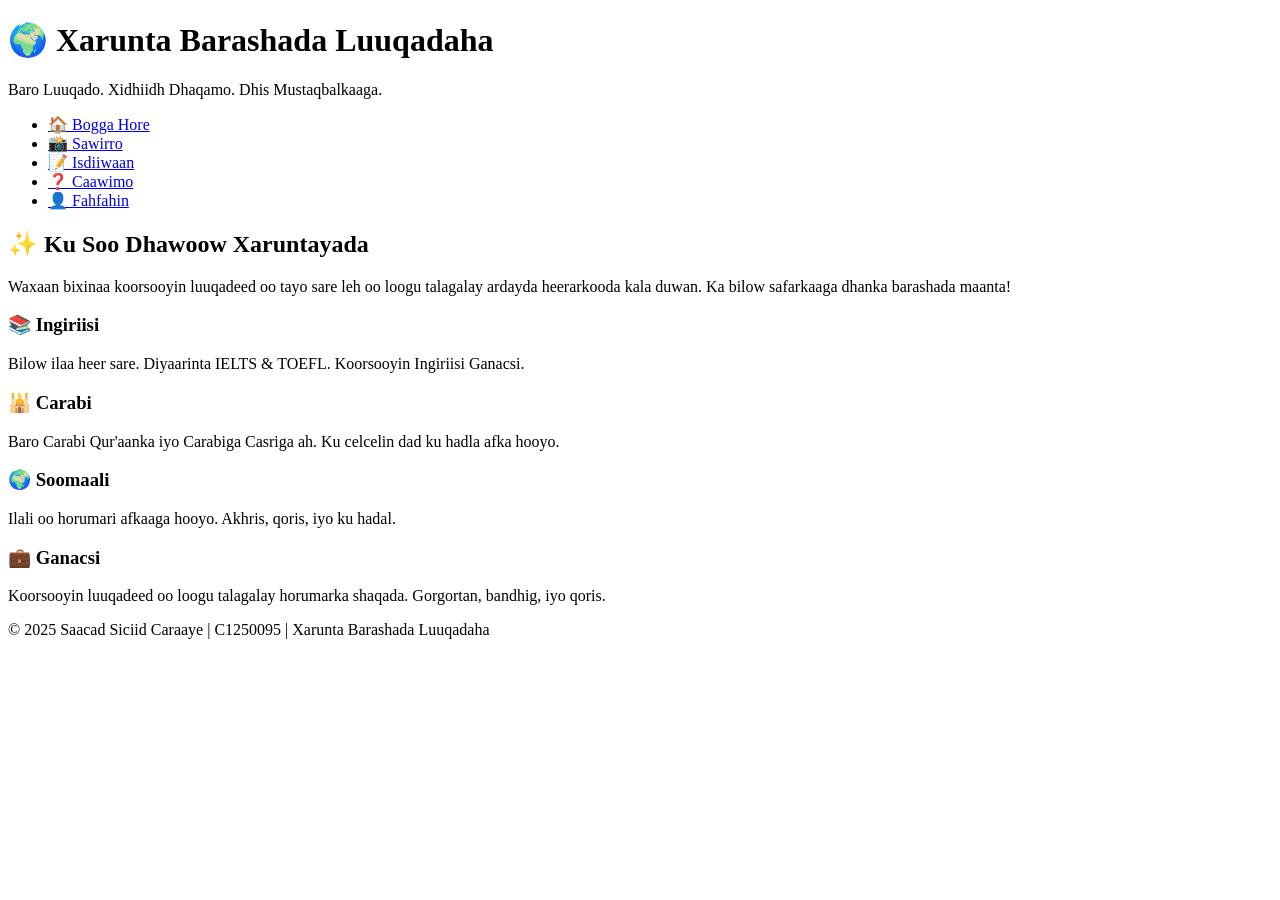
==== index.html @ 23e8c4f2 "Create index.html" ====
<!DOCTYPE html>
<html lang="so">
<head>
    <meta charset="UTF-8">
    <meta name="viewport" content="width=device-width, initial-scale=1.0">
    <title>Xarunta Barashada Luuqadaha - Bogga Hore</title>
    <link rel="stylesheet" href="css/style.css">
    <link rel="icon" href="https://cdn-icons-png.flaticon.com/512/3176/3176366.png">
</head>
<body>
    <header>
        <h1>🌍 Xarunta Barashada Luuqadaha</h1>
        <p>Baro Luuqado. Xidhiidh Dhaqamo. Dhis Mustaqbalkaaga.</p>
    </header>

    <nav>
        <ul>
            <li><a href="index.html">🏠 Bogga Hore</a></li>
            <li><a href="gallery.html">📸 Sawirro</a></li>
            <li><a href="booking.html">📝 Isdiiwaan</a></li>
            <li><a href="help.html">❓ Caawimo</a></li>
            <li><a href="about.html">👤 Fahfahin</a></li>
        </ul>
    </nav>

    <main>
        <h2>✨ Ku Soo Dhawoow Xaruntayada</h2>
        <p>Waxaan bixinaa koorsooyin luuqadeed oo tayo sare leh oo loogu talagalay ardayda heerarkooda kala duwan. Ka bilow safarkaaga dhanka barashada maanta!</p>

        <div class="card-container">
            <div class="card">
                <h3>📚 Ingiriisi</h3>
                <p>Bilow ilaa heer sare. Diyaarinta IELTS & TOEFL. Koorsooyin Ingiriisi Ganacsi.</p>
            </div>
            <div class="card">
                <h3>🕌 Carabi</h3>
                <p>Baro Carabi Qur'aanka iyo Carabiga Casriga ah. Ku celcelin dad ku hadla afka hooyo.</p>
            </div>
            <div class="card">
                <h3>🌍 Soomaali</h3>
                <p>Ilali oo horumari afkaaga hooyo. Akhris, qoris, iyo ku hadal.</p>
            </div>
            <div class="card">
                <h3>💼 Ganacsi</h3>
                <p>Koorsooyin luuqadeed oo loogu talagalay horumarka shaqada. Gorgortan, bandhig, iyo qoris.</p>
            </div>
        </div>
    </main>

    <footer>
        <p>&copy; 2025 Saacad Siciid Caraaye | C1250095 | Xarunta Barashada Luuqadaha</p>
    </footer>
</body>
</html>
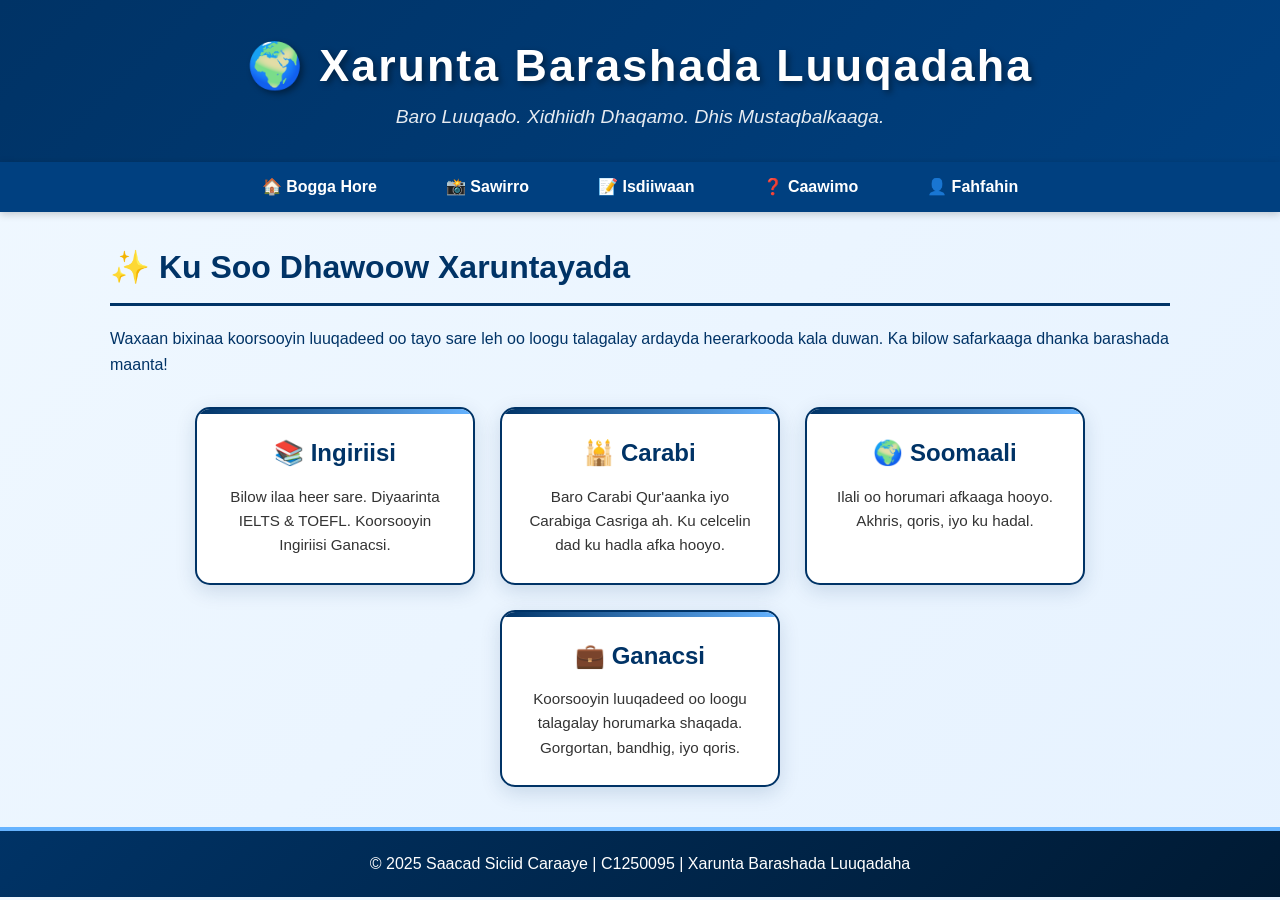
==== commit 1e1b1e8e: "Update index.html" ====
--- a/index.html
+++ b/index.html
@@ -4,7 +4,7 @@
     <meta charset="UTF-8">
     <meta name="viewport" content="width=device-width, initial-scale=1.0">
     <title>Xarunta Barashada Luuqadaha - Bogga Hore</title>
-    <link rel="stylesheet" href="css/style.css">
+    <link rel="stylesheet" href="style.css">
     <link rel="icon" href="https://cdn-icons-png.flaticon.com/512/3176/3176366.png">
 </head>
 <body>
--- a/style.css
+++ b/style.css
@@ -0,0 +1,405 @@
+/* ===== GLOBAL ===== */
+* {
+    margin: 0;
+    padding: 0;
+    box-sizing: border-box;
+}
+
+body {
+    font-family: 'Segoe UI', Tahoma, Geneva, Verdana, sans-serif;
+    background: linear-gradient(135deg, #f0f8ff 0%, #e6f2ff 100%);
+    color: #003366;
+    line-height: 1.6;
+}
+
+/* ===== HEADER & NAV ===== */
+header {
+    background: linear-gradient(135deg, #003366 0%, #004080 100%);
+    color: white;
+    padding: 30px 0;
+    text-align: center;
+    box-shadow: 0 4px 12px rgba(0,51,102,0.3);
+}
+
+header h1 {
+    font-size: 2.8rem;
+    text-shadow: 3px 3px 6px rgba(0,0,0,0.4);
+    letter-spacing: 2px;
+}
+
+header p {
+    font-size: 1.2rem;
+    opacity: 0.9;
+    font-style: italic;
+}
+
+nav {
+    background: #004080;
+    padding: 12px 0;
+    position: sticky;
+    top: 0;
+    z-index: 100;
+    box-shadow: 0 2px 8px rgba(0,0,0,0.2);
+}
+
+nav ul {
+    list-style: none;
+    display: flex;
+    justify-content: center;
+    flex-wrap: wrap;
+    gap: 25px;
+}
+
+nav ul li a {
+    color: white;
+    text-decoration: none;
+    font-weight: bold;
+    padding: 10px 20px;
+    border-radius: 25px;
+    transition: all 0.3s ease;
+    border: 2px solid transparent;
+}
+
+nav ul li a:hover {
+    background: #66b3ff;
+    color: #003366;
+    border-color: white;
+    transform: translateY(-2px);
+}
+
+/* ===== MAIN CONTENT ===== */
+main {
+    max-width: 1100px;
+    margin: 30px auto;
+    padding: 0 20px;
+    min-height: 400px;
+}
+
+main h2 {
+    color: #003366;
+    border-bottom: 3px solid #003366;
+    padding-bottom: 10px;
+    margin-bottom: 20px;
+    font-size: 2rem;
+}
+
+footer {
+    background: linear-gradient(135deg, #003366 0%, #001a33 100%);
+    color: white;
+    text-align: center;
+    padding: 20px;
+    margin-top: 40px;
+    border-top: 4px solid #66b3ff;
+}
+
+/* ===== CARDS (Home) ===== */
+.card-container {
+    display: flex;
+    flex-wrap: wrap;
+    justify-content: center;
+    gap: 25px;
+    margin-top: 30px;
+}
+
+.card {
+    background: white;
+    border-radius: 15px;
+    box-shadow: 0 6px 20px rgba(0,51,102,0.15);
+    padding: 25px 20px;
+    width: 280px;
+    text-align: center;
+    border: 2px solid #003366;
+    transition: all 0.3s ease;
+    position: relative;
+    overflow: hidden;
+}
+
+.card::before {
+    content: '';
+    position: absolute;
+    top: 0;
+    left: 0;
+    right: 0;
+    height: 5px;
+    background: linear-gradient(90deg, #003366, #66b3ff);
+}
+
+.card:hover {
+    transform: translateY(-10px) scale(1.02);
+    box-shadow: 0 12px 30px rgba(0,51,102,0.3);
+}
+
+.card h3 {
+    color: #003366;
+    margin-bottom: 12px;
+    font-size: 1.5rem;
+}
+
+.card p {
+    color: #333;
+    font-size: 0.95rem;
+}
+
+/* ===== GALLERY ===== */
+.gallery-grid {
+    display: flex;
+    flex-wrap: wrap;
+    justify-content: center;
+    gap: 25px;
+    margin: 30px 0;
+}
+
+.gallery-grid img {
+    width: 320px;
+    height: 220px;
+    object-fit: cover;
+    border-radius: 12px;
+    border: 4px solid #003366;
+    transition: all 0.3s ease;
+    box-shadow: 0 4px 12px rgba(0,0,0,0.15);
+}
+
+.gallery-grid img:hover {
+    transform: scale(1.08) rotate(1deg);
+    box-shadow: 0 8px 25px rgba(0,51,102,0.4);
+    border-color: #66b3ff;
+}
+
+/* ===== TABLE ===== */
+table {
+    width: 100%;
+    border-collapse: collapse;
+    margin: 30px 0;
+    background: white;
+    border-radius: 12px;
+    overflow: hidden;
+    box-shadow: 0 4px 15px rgba(0,0,0,0.1);
+}
+
+table thead {
+    background: linear-gradient(135deg, #003366, #004080);
+    color: white;
+}
+
+table th {
+    padding: 15px;
+    font-size: 1.1rem;
+    text-transform: uppercase;
+    letter-spacing: 1px;
+}
+
+table td {
+    padding: 13px 15px;
+    border-bottom: 1px solid #e0e0e0;
+}
+
+table tbody tr:nth-child(even) {
+    background: #e6f2ff;
+}
+
+table tbody tr:hover {
+    background: #b3d9ff;
+    transition: background 0.3s;
+}
+
+table tfoot {
+    background: #004080;
+    color: white;
+    font-weight: bold;
+}
+
+table tfoot td {
+    text-align: center;
+    padding: 12px;
+    font-size: 1rem;
+}
+
+/* ===== FORM ===== */
+form {
+    background: white;
+    padding: 35px;
+    border-radius: 15px;
+    box-shadow: 0 6px 25px rgba(0,0,0,0.1);
+    max-width: 650px;
+    margin: 20px auto;
+    border: 1px solid #d9e6f2;
+}
+
+fieldset {
+    border: 2px solid #003366;
+    border-radius: 10px;
+    padding: 25px;
+    margin-bottom: 20px;
+    background: #f8fbff;
+}
+
+legend {
+    background: linear-gradient(135deg, #003366, #004080);
+    color: white;
+    padding: 8px 25px;
+    border-radius: 25px;
+    font-weight: bold;
+    font-size: 1.1rem;
+    box-shadow: 0 2px 8px rgba(0,51,102,0.3);
+}
+
+label {
+    display: block;
+    margin: 12px 0 5px;
+    font-weight: bold;
+    color: #003366;
+}
+
+input, select, textarea {
+    width: 100%;
+    padding: 12px;
+    border: 2px solid #ccc;
+    border-radius: 8px;
+    font-size: 1rem;
+    margin-bottom: 8px;
+    transition: border-color 0.3s;
+    font-family: inherit;
+}
+
+input:focus, select:focus, textarea:focus {
+    border-color: #003366;
+    outline: none;
+    box-shadow: 0 0 0 3px rgba(0,51,102,0.1);
+}
+
+input[type="radio"], input[type="checkbox"] {
+    width: auto;
+    margin-right: 8px;
+    transform: scale(1.1);
+}
+
+.radio-group, .checkbox-group {
+    display: flex;
+    flex-wrap: wrap;
+    gap: 15px 25px;
+    margin: 10px 0;
+    padding: 10px 0;
+}
+
+.radio-group label, .checkbox-group label {
+    display: inline-flex;
+    align-items: center;
+    font-weight: normal;
+    margin: 0;
+    cursor: pointer;
+}
+
+button {
+    background: linear-gradient(135deg, #003366, #004080);
+    color: white;
+    border: none;
+    padding: 14px 40px;
+    border-radius: 30px;
+    font-size: 1.15rem;
+    font-weight: bold;
+    cursor: pointer;
+    transition: all 0.3s ease;
+    box-shadow: 0 4px 12px rgba(0,51,102,0.3);
+    display: block;
+    margin: 0 auto;
+    width: 100%;
+    max-width: 300px;
+}
+
+button:hover {
+    background: linear-gradient(135deg, #004080, #66b3ff);
+    transform: translateY(-3px);
+    box-shadow: 0 6px 20px rgba(0,51,102,0.4);
+}
+
+/* ===== HELP & ABOUT ===== */
+.help-section {
+    background: white;
+    padding: 25px;
+    border-radius: 12px;
+    margin: 20px 0;
+    border-left: 6px solid #003366;
+    box-shadow: 0 2px 10px rgba(0,0,0,0.05);
+    transition: all 0.3s;
+}
+
+.help-section:hover {
+    box-shadow: 0 4px 20px rgba(0,51,102,0.1);
+    transform: translateX(5px);
+}
+
+.help-section h3 {
+    color: #003366;
+    margin-bottom: 8px;
+}
+
+.help-section ul {
+    padding-left: 20px;
+    margin-top: 8px;
+}
+
+.help-section ul li {
+    margin: 5px 0;
+}
+
+/* ===== RESPONSIVE ===== */
+@media (max-width: 768px) {
+    header h1 {
+        font-size: 2rem;
+    }
+    
+    nav ul {
+        flex-direction: column;
+        align-items: center;
+        gap: 5px;
+    }
+    
+    nav ul li a {
+        display: block;
+        padding: 8px 30px;
+        width: 100%;
+        text-align: center;
+    }
+    
+    .gallery-grid img {
+        width: 100%;
+        height: auto;
+        max-width: 400px;
+    }
+    
+    .card {
+        width: 100%;
+        max-width: 350px;
+    }
+    
+    form {
+        padding: 20px;
+    }
+    
+    fieldset {
+        padding: 15px;
+    }
+    
+    main h2 {
+        font-size: 1.5rem;
+    }
+}
+
+@media (max-width: 480px) {
+    header h1 {
+        font-size: 1.5rem;
+    }
+    
+    .radio-group, .checkbox-group {
+        flex-direction: column;
+        gap: 5px;
+    }
+    
+    table {
+        font-size: 0.85rem;
+    }
+    
+    table th, table td {
+        padding: 8px 10px;
+    }
+}
